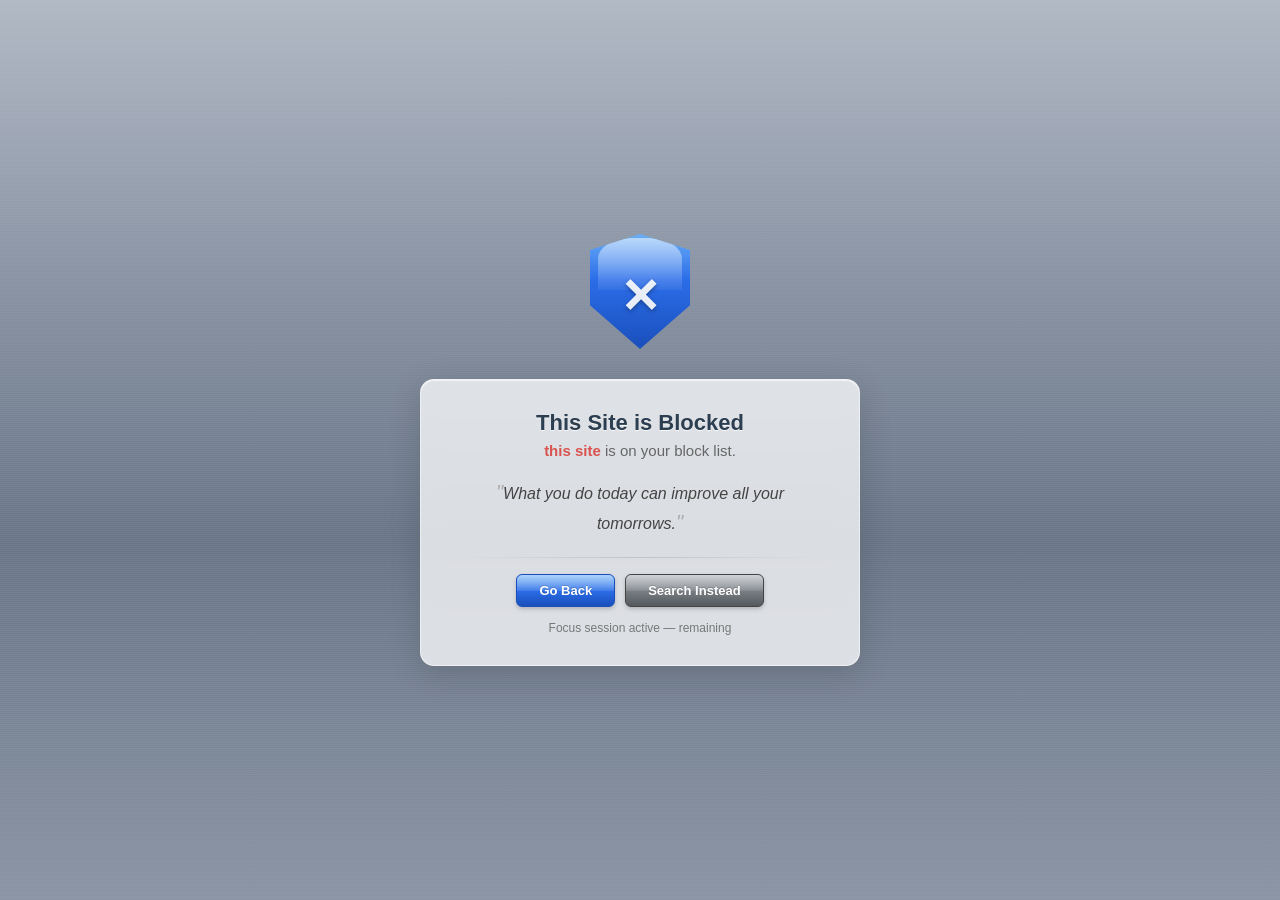
==== pages/blocked.html @ 59e31a24 "Add FocusGuard Chrome extension for blocking distracting websites Features: - Block websites by doma" ====
<!DOCTYPE html>
<html lang="en">
<head>
  <meta charset="UTF-8">
  <meta name="viewport" content="width=device-width, initial-scale=1.0">
  <title>Site Blocked — FocusGuard</title>
  <style>
    /* Apple 2007 Aqua Blocked Page */
    :root {
      --font-stack: "Lucida Grande", "Segoe UI", "Helvetica Neue", Helvetica, Arial, sans-serif;
    }

    * { margin: 0; padding: 0; box-sizing: border-box; }

    body {
      min-height: 100vh;
      font-family: var(--font-stack);
      background:
        repeating-linear-gradient(
          0deg,
          transparent, transparent 1px,
          rgba(255,255,255,0.04) 1px, rgba(255,255,255,0.04) 2px
        ),
        linear-gradient(180deg, #b0b8c4 0%, #8a94a4 30%, #6a7688 60%, #8a94a4 100%);
      display: flex;
      align-items: center;
      justify-content: center;
      color: #1a1a1a;
    }

    .container {
      text-align: center;
      max-width: 520px;
      padding: 40px;
    }

    /* Shield icon — large Aqua style */
    .shield {
      width: 100px;
      height: 115px;
      margin: 0 auto 30px;
      position: relative;
    }

    .shield-body {
      width: 100px;
      height: 115px;
      background: linear-gradient(180deg, #6aaef7 0%, #2b6de8 40%, #1a4fbb 100%);
      clip-path: polygon(50% 0%, 100% 14%, 100% 62%, 50% 100%, 0% 62%, 0% 14%);
      position: relative;
      box-shadow: 0 4px 16px rgba(0,0,0,0.3);
    }

    .shield-body::before {
      content: "";
      position: absolute;
      top: 4px;
      left: 8px;
      right: 8px;
      height: 45%;
      background: linear-gradient(180deg, rgba(255,255,255,0.55), rgba(255,255,255,0.05));
      border-radius: 40% 40% 0 0;
    }

    .shield-body::after {
      content: "\2715";
      position: absolute;
      inset: 0;
      display: flex;
      align-items: center;
      justify-content: center;
      font-size: 48px;
      font-weight: bold;
      color: rgba(255,255,255,0.9);
      text-shadow: 0 2px 4px rgba(0,0,0,0.3);
      padding-top: 8px;
    }

    /* Glass card */
    .card {
      background: rgba(255,255,255,0.75);
      border: 1px solid rgba(255,255,255,0.5);
      border-radius: 14px;
      padding: 30px 36px;
      box-shadow:
        0 8px 32px rgba(0,0,0,0.15),
        0 1px 0 rgba(255,255,255,0.6) inset;
      backdrop-filter: blur(12px);
    }

    h1 {
      font-size: 22px;
      font-weight: bold;
      color: #2c3e50;
      margin-bottom: 6px;
      text-shadow: 0 1px 0 rgba(255,255,255,0.8);
    }

    .domain-name {
      font-size: 15px;
      color: #666;
      margin-bottom: 18px;
      word-break: break-all;
    }

    .domain-name strong {
      color: #d9534f;
    }

    .motivation {
      font-size: 16px;
      line-height: 1.5;
      color: #444;
      margin-bottom: 20px;
      font-style: italic;
    }

    .motivation::before,
    .motivation::after {
      content: '"';
      color: #aaa;
      font-size: 20px;
    }

    .divider {
      height: 1px;
      background: linear-gradient(90deg, transparent, rgba(0,0,0,0.12), transparent);
      margin: 16px 0;
    }

    .actions {
      display: flex;
      gap: 10px;
      justify-content: center;
      flex-wrap: wrap;
    }

    .aqua-btn {
      font-family: var(--font-stack);
      font-size: 13px;
      font-weight: bold;
      padding: 8px 22px;
      border-radius: 6px;
      border: 1px solid rgba(0,0,0,0.25);
      cursor: pointer;
      text-shadow: 0 -1px 0 rgba(0,0,0,0.2);
      color: #fff;
      position: relative;
      overflow: hidden;
      text-decoration: none;
      display: inline-block;
    }

    .aqua-btn::after {
      content: "";
      position: absolute;
      top: 0; left: 0; right: 0;
      height: 50%;
      background: linear-gradient(180deg, rgba(255,255,255,0.45), rgba(255,255,255,0.1));
      border-radius: 5px 5px 0 0;
      pointer-events: none;
    }

    .aqua-btn:active { transform: scale(0.97); }

    .btn-blue {
      background: linear-gradient(180deg, #6aaef7 0%, #2b6de8 50%, #1a4fbb 100%);
      border-color: #1a4fbb;
      box-shadow: 0 2px 4px rgba(0,0,0,0.2);
    }

    .btn-graphite {
      background: linear-gradient(180deg, #a8aeb5 0%, #7a7f85 50%, #555a5f 100%);
      border-color: #444;
      box-shadow: 0 2px 4px rgba(0,0,0,0.2);
    }

    .timer-info {
      margin-top: 14px;
      font-size: 12px;
      color: #777;
    }

    .timer-info strong {
      color: #2b6de8;
    }
  </style>
</head>
<body>
  <div class="container">
    <div class="shield">
      <div class="shield-body"></div>
    </div>
    <div class="card">
      <h1>This Site is Blocked</h1>
      <div class="domain-name" id="domainName">
        <strong id="blockedDomain"></strong> is on your block list.
      </div>
      <div class="motivation" id="motivation"></div>
      <div class="divider"></div>
      <div class="actions">
        <a class="aqua-btn btn-blue" id="goBackBtn" href="#">Go Back</a>
        <a class="aqua-btn btn-graphite" id="goHomeBtn" href="https://www.google.com">Search Instead</a>
      </div>
      <div class="timer-info hidden" id="timerInfo">
        Focus session active — <strong id="timerRemaining"></strong> remaining
      </div>
    </div>
  </div>

  <script>
    const QUOTES = [
      "The secret of getting ahead is getting started.",
      "Focus on being productive instead of busy.",
      "Your future self will thank you.",
      "Discipline is choosing between what you want now and what you want most.",
      "Don't count the days. Make the days count.",
      "Small disciplines repeated with consistency lead to great achievements.",
      "The successful warrior is the average person with laser-like focus.",
      "It's not about having time, it's about making time.",
      "You will never always be motivated. You have to learn to be disciplined.",
      "What you do today can improve all your tomorrows."
    ];

    const params = new URLSearchParams(window.location.search);
    const domain = params.get("domain") || "this site";

    document.getElementById("blockedDomain").textContent = domain;
    document.getElementById("motivation").textContent =
      QUOTES[Math.floor(Math.random() * QUOTES.length)];

    document.getElementById("goBackBtn").addEventListener("click", (e) => {
      e.preventDefault();
      if (history.length > 1) history.back();
      else window.location.href = "https://www.google.com";
    });

    // Check focus session timer
    chrome.runtime.sendMessage({ type: "GET_STATE" }, (res) => {
      if (res && res.state && res.state.focusSession) {
        const remaining = Math.max(0, res.state.focusSession.endTime - Date.now());
        if (remaining > 0) {
          const mins = Math.ceil(remaining / 60000);
          document.getElementById("timerRemaining").textContent =
            mins > 60 ? `${Math.floor(mins/60)}h ${mins%60}m` : `${mins}m`;
          document.getElementById("timerInfo").classList.remove("hidden");
        }
      }
    });

    // Record the block
    chrome.runtime.sendMessage({ type: "RECORD_BLOCK" });
  </script>
</body>
</html>
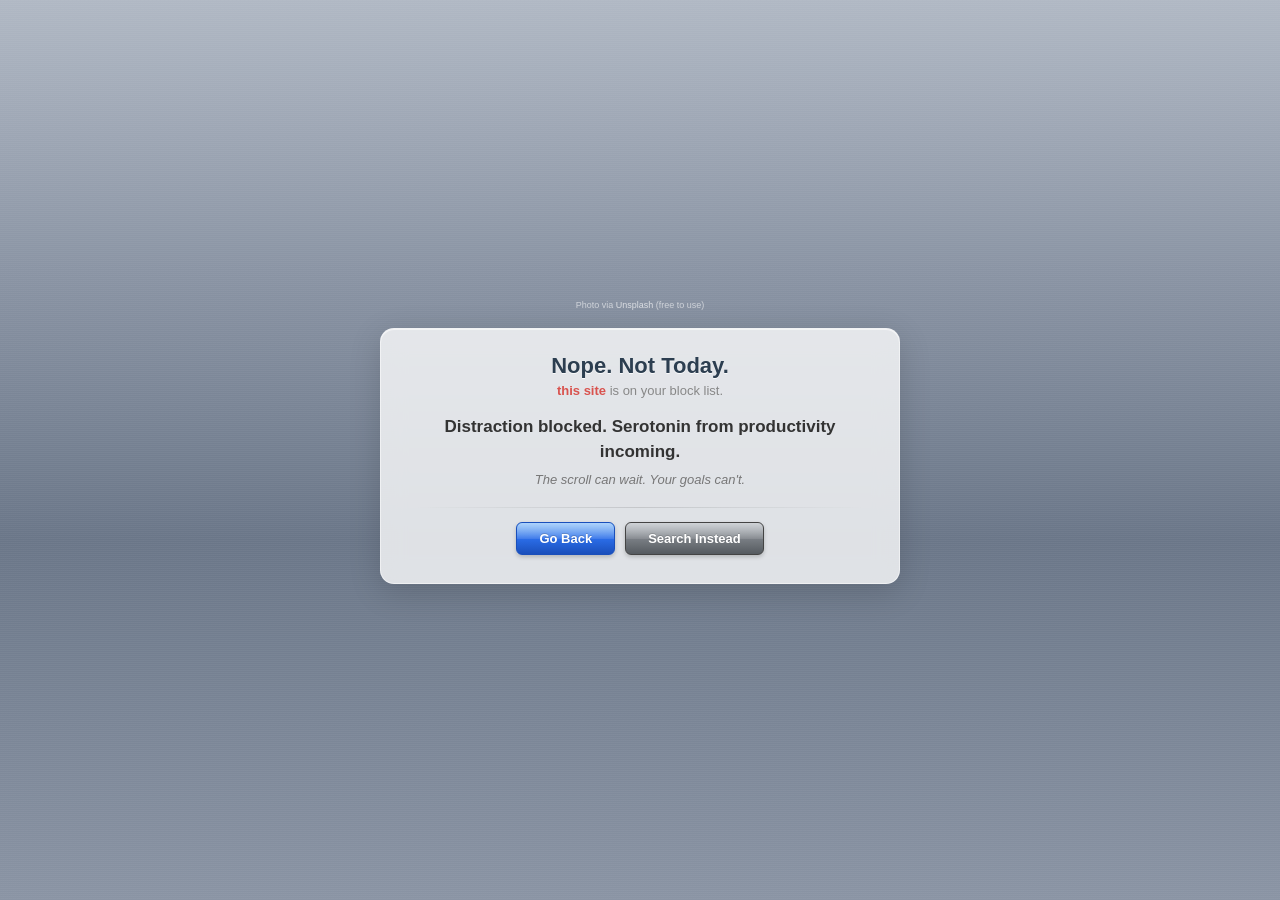
==== commit 478cc487: "Redesign blocked page with cute animal images and snarky captions - 16 royalty-free animal photos fr" ====
--- a/pages/blocked.html
+++ b/pages/blocked.html
@@ -5,7 +5,7 @@
   <meta name="viewport" content="width=device-width, initial-scale=1.0">
   <title>Site Blocked — FocusGuard</title>
   <style>
-    /* Apple 2007 Aqua Blocked Page */
+    /* Apple 2007 Aqua Blocked Page — Animal Edition */
     :root {
       --font-stack: "Lucida Grande", "Segoe UI", "Helvetica Neue", Helvetica, Arial, sans-serif;
     }
@@ -30,58 +30,70 @@
 
     .container {
       text-align: center;
-      max-width: 520px;
-      padding: 40px;
-    }
-
-    /* Shield icon — large Aqua style */
-    .shield {
-      width: 100px;
-      height: 115px;
-      margin: 0 auto 30px;
+      max-width: 560px;
+      padding: 30px 20px;
+    }
+
+    /* ── Animal Image ────────────────────────────── */
+
+    .animal-frame {
+      width: 280px;
+      height: 210px;
+      margin: 0 auto 20px;
+      border-radius: 14px;
+      overflow: hidden;
+      border: 3px solid rgba(255,255,255,0.6);
+      box-shadow:
+        0 6px 24px rgba(0,0,0,0.3),
+        0 2px 0 rgba(255,255,255,0.3) inset;
       position: relative;
-    }
-
-    .shield-body {
-      width: 100px;
-      height: 115px;
-      background: linear-gradient(180deg, #6aaef7 0%, #2b6de8 40%, #1a4fbb 100%);
-      clip-path: polygon(50% 0%, 100% 14%, 100% 62%, 50% 100%, 0% 62%, 0% 14%);
-      position: relative;
-      box-shadow: 0 4px 16px rgba(0,0,0,0.3);
-    }
-
-    .shield-body::before {
+      background: #ddd;
+    }
+
+    .animal-frame img {
+      width: 100%;
+      height: 100%;
+      object-fit: cover;
+      display: block;
+    }
+
+    /* Aqua glass shine overlay on image */
+    .animal-frame::after {
       content: "";
       position: absolute;
-      top: 4px;
-      left: 8px;
-      right: 8px;
+      top: 0;
+      left: 0;
+      right: 0;
       height: 45%;
-      background: linear-gradient(180deg, rgba(255,255,255,0.55), rgba(255,255,255,0.05));
-      border-radius: 40% 40% 0 0;
-    }
-
-    .shield-body::after {
-      content: "\2715";
-      position: absolute;
-      inset: 0;
-      display: flex;
-      align-items: center;
-      justify-content: center;
-      font-size: 48px;
-      font-weight: bold;
-      color: rgba(255,255,255,0.9);
-      text-shadow: 0 2px 4px rgba(0,0,0,0.3);
-      padding-top: 8px;
-    }
-
-    /* Glass card */
+      background: linear-gradient(180deg, rgba(255,255,255,0.25), rgba(255,255,255,0));
+      pointer-events: none;
+    }
+
+    .animal-credit {
+      font-size: 9px;
+      color: rgba(255,255,255,0.6);
+      margin-top: -16px;
+      margin-bottom: 18px;
+      position: relative;
+      z-index: 1;
+    }
+
+    .animal-credit a {
+      color: rgba(255,255,255,0.7);
+      text-decoration: none;
+    }
+
+    .animal-credit a:hover {
+      text-decoration: underline;
+    }
+
+    /* ── Glass Card ──────────────────────────────── */
+
     .card {
-      background: rgba(255,255,255,0.75);
+      background: rgba(255,255,255,0.78);
       border: 1px solid rgba(255,255,255,0.5);
       border-radius: 14px;
-      padding: 30px 36px;
+      padding: 24px 32px 28px;
       box-shadow:
         0 8px 32px rgba(0,0,0,0.15),
         0 1px 0 rgba(255,255,255,0.6) inset;
@@ -92,41 +104,47 @@
       font-size: 22px;
       font-weight: bold;
       color: #2c3e50;
-      margin-bottom: 6px;
+      margin-bottom: 4px;
       text-shadow: 0 1px 0 rgba(255,255,255,0.8);
     }
 
     .domain-name {
-      font-size: 15px;
-      color: #666;
-      margin-bottom: 18px;
+      font-size: 13px;
+      color: #888;
+      margin-bottom: 16px;
       word-break: break-all;
     }
 
     .domain-name strong {
       color: #d9534f;
-    }
-
-    .motivation {
-      font-size: 16px;
+      font-weight: 600;
+    }
+
+    /* ── Snarky Caption ──────────────────────────── */
+
+    .caption {
+      font-size: 17px;
       line-height: 1.5;
-      color: #444;
-      margin-bottom: 20px;
+      color: #333;
+      margin-bottom: 6px;
+      font-weight: 600;
+    }
+
+    .subcaption {
+      font-size: 13px;
+      color: #777;
       font-style: italic;
-    }
-
-    .motivation::before,
-    .motivation::after {
-      content: '"';
-      color: #aaa;
-      font-size: 20px;
+      margin-bottom: 18px;
+      line-height: 1.4;
     }
 
     .divider {
       height: 1px;
       background: linear-gradient(90deg, transparent, rgba(0,0,0,0.12), transparent);
-      margin: 16px 0;
-    }
+      margin: 14px 0;
+    }
+
+    /* ── Buttons ──────────────────────────────────── */
 
     .actions {
       display: flex;
@@ -149,6 +167,7 @@
       overflow: hidden;
       text-decoration: none;
       display: inline-block;
+      transition: transform 0.1s;
     }
 
     .aqua-btn::after {
@@ -184,24 +203,52 @@
     .timer-info strong {
       color: #2b6de8;
     }
+
+    .hidden { display: none !important; }
+
+    /* Loading state */
+    .animal-frame.loading {
+      display: flex;
+      align-items: center;
+      justify-content: center;
+      background: linear-gradient(180deg, #e0e0e0, #ccc);
+    }
+
+    .animal-frame.loading::before {
+      content: "Loading cute distraction...";
+      font-size: 11px;
+      color: #999;
+      font-style: italic;
+    }
   </style>
 </head>
 <body>
   <div class="container">
-    <div class="shield">
-      <div class="shield-body"></div>
+    <!-- Animal Image -->
+    <div class="animal-frame loading" id="animalFrame">
+      <img id="animalImg" alt="Cute animal reminding you to stay focused" style="display:none">
     </div>
+    <div class="animal-credit">
+      Photo via <a href="https://unsplash.com" target="_blank" rel="noopener">Unsplash</a> (free to use)
+    </div>
+
+    <!-- Card -->
     <div class="card">
-      <h1>This Site is Blocked</h1>
-      <div class="domain-name" id="domainName">
+      <h1>Nope. Not Today.</h1>
+      <div class="domain-name">
         <strong id="blockedDomain"></strong> is on your block list.
       </div>
-      <div class="motivation" id="motivation"></div>
+
+      <div class="caption" id="caption"></div>
+      <div class="subcaption" id="subcaption"></div>
+
       <div class="divider"></div>
+
       <div class="actions">
         <a class="aqua-btn btn-blue" id="goBackBtn" href="#">Go Back</a>
         <a class="aqua-btn btn-graphite" id="goHomeBtn" href="https://www.google.com">Search Instead</a>
       </div>
+
       <div class="timer-info hidden" id="timerInfo">
         Focus session active — <strong id="timerRemaining"></strong> remaining
       </div>
@@ -209,33 +256,198 @@
   </div>
 
   <script>
-    const QUOTES = [
-      "The secret of getting ahead is getting started.",
-      "Focus on being productive instead of busy.",
-      "Your future self will thank you.",
-      "Discipline is choosing between what you want now and what you want most.",
-      "Don't count the days. Make the days count.",
-      "Small disciplines repeated with consistency lead to great achievements.",
-      "The successful warrior is the average person with laser-like focus.",
-      "It's not about having time, it's about making time.",
-      "You will never always be motivated. You have to learn to be disciplined.",
-      "What you do today can improve all your tomorrows."
+    // ── Cute Animal Images (Unsplash — royalty free) ──
+    const ANIMALS = [
+      {
+        url: "https://images.unsplash.com/photo-1587300003388-59208cc962cb?w=560&h=420&fit=crop",
+        alt: "Golden retriever looking at you"
+      },
+      {
+        url: "https://images.unsplash.com/photo-1583511655857-d19b40a7a54e?w=560&h=420&fit=crop",
+        alt: "Adorable golden retriever puppy"
+      },
+      {
+        url: "https://images.unsplash.com/photo-1530281700549-e82e7bf110d6?w=560&h=420&fit=crop",
+        alt: "Happy dog outdoors"
+      },
+      {
+        url: "https://images.unsplash.com/photo-1548199973-03cce0bbc87b?w=560&h=420&fit=crop",
+        alt: "Two dogs running joyfully"
+      },
+      {
+        url: "https://images.unsplash.com/photo-1587402092301-725e37c70fd8?w=560&h=420&fit=crop",
+        alt: "Cute puppy looking up"
+      },
+      {
+        url: "https://images.unsplash.com/photo-1574158622682-e40e69881006?w=560&h=420&fit=crop",
+        alt: "Cute little kitten"
+      },
+      {
+        url: "https://images.unsplash.com/photo-1495360010541-f48722b34f7d?w=560&h=420&fit=crop",
+        alt: "Orange kitten with big eyes"
+      },
+      {
+        url: "https://images.unsplash.com/photo-1526336024174-e58f5cdd8e13?w=560&h=420&fit=crop",
+        alt: "Cat looking up curiously"
+      },
+      {
+        url: "https://images.unsplash.com/photo-1573865526739-10659fec78a5?w=560&h=420&fit=crop",
+        alt: "Cute cat lying down"
+      },
+      {
+        url: "https://images.unsplash.com/photo-1606567595334-d39972c85dbe?w=560&h=420&fit=crop",
+        alt: "Fluffy white kitten"
+      },
+      {
+        url: "https://images.unsplash.com/photo-1452857297128-d9c29adba80b?w=560&h=420&fit=crop",
+        alt: "Adorable bunny rabbit"
+      },
+      {
+        url: "https://images.unsplash.com/photo-1425082661705-1834bfd09dca?w=560&h=420&fit=crop",
+        alt: "Tiny hamster"
+      },
+      {
+        url: "https://images.unsplash.com/photo-1535930749574-1399327ce78f?w=560&h=420&fit=crop",
+        alt: "Cute cat with bright eyes"
+      },
+      {
+        url: "https://images.unsplash.com/photo-1543466835-00a7907e9de1?w=560&h=420&fit=crop",
+        alt: "Happy corgi smiling"
+      },
+      {
+        url: "https://images.unsplash.com/photo-1586671267731-da2cf3ceeb80?w=560&h=420&fit=crop",
+        alt: "Pug puppy with big eyes"
+      },
+      {
+        url: "https://images.unsplash.com/photo-1518882174711-1de40238921b?w=560&h=420&fit=crop",
+        alt: "Cute duckling"
+      }
     ];
 
+    // ── Snarky Captions (paired: headline + subtext) ──
+    const CAPTIONS = [
+      {
+        caption: "This puppy believes in you. Don't let him down.",
+        sub: "You blocked this site for a reason. Your future self is already proud."
+      },
+      {
+        caption: "Look at this face. Now close the tab.",
+        sub: "Every time you resist, a kitten earns its whiskers. Probably."
+      },
+      {
+        caption: "You really thought you'd sneak past your own block list?",
+        sub: "Bold move. But you set this up because you're smarter than your impulses."
+      },
+      {
+        caption: "This little guy finished all his tasks today. Have you?",
+        sub: "Get back to work and you can scroll guilt-free later."
+      },
+      {
+        caption: "Plot twist: the real content was the productivity you gained along the way.",
+        sub: "Your future self just sent a thank-you card from next week."
+      },
+      {
+        caption: "Nice try. This site is in timeout.",
+        sub: "Remember when you added it? That version of you was thinking clearly."
+      },
+      {
+        caption: "This furball isn't judging you. Okay, maybe a little.",
+        sub: "One habit at a time. Today, you chose focus. Good call."
+      },
+      {
+        caption: "You vs. your distractions: 1-0. Keep the streak going.",
+        sub: "Every block is a tiny win. Stack enough and you've got a great day."
+      },
+      {
+        caption: "Even this hamster has more self-control than— wait, no, you do!",
+        sub: "You literally built a system to keep yourself on track. That's elite."
+      },
+      {
+        caption: "Somewhere, a motivational poster just got its wings.",
+        sub: "You chose discipline over dopamine. That's not nothing."
+      },
+      {
+        caption: "This site called. I told it you were busy being amazing.",
+        sub: "Building good habits is just future you writing a five-star review of past you."
+      },
+      {
+        caption: "Distraction blocked. Serotonin from productivity incoming.",
+        sub: "The scroll can wait. Your goals can't."
+      },
+      {
+        caption: "I'm not mad. I'm just disappointed. Actually no, I'm proud of you.",
+        sub: "You set a boundary and you're honoring it. That takes guts."
+      },
+      {
+        caption: "This bunny hopped in to say: stay on track, champ.",
+        sub: "You didn't install a blocker to ignore it. Let's go."
+      },
+      {
+        caption: "Your attention is worth more than whatever was on that site.",
+        sub: "Protect your focus like this little one protects its treats."
+      },
+      {
+        caption: "Access denied. Cuteness granted.",
+        sub: "Think of this as a reward for your discipline, not a punishment."
+      },
+      {
+        caption: "That site isn't going anywhere. But your momentum might.",
+        sub: "Stay in the zone. You'll thank yourself at the end of the day."
+      },
+      {
+        caption: "You came here looking for a distraction. Here's a better one.",
+        sub: "Pet the screen if you must. Then get back to work."
+      },
+      {
+        caption: "Breaking news: you chose yourself over mindless scrolling.",
+        sub: "That's the headline. Everything else is noise."
+      },
+      {
+        caption: "This duck thinks you're doing great. Don't prove it wrong.",
+        sub: "Small wins compound. This moment right here? That's compound interest."
+      }
+    ];
+
+    // ── Pick random image + caption (different each visit) ──
+    const animalIdx = Math.floor(Math.random() * ANIMALS.length);
+    const captionIdx = Math.floor(Math.random() * CAPTIONS.length);
+
+    const animal = ANIMALS[animalIdx];
+    const chosen = CAPTIONS[captionIdx];
+
+    // ── Set content ──
     const params = new URLSearchParams(window.location.search);
     const domain = params.get("domain") || "this site";
 
     document.getElementById("blockedDomain").textContent = domain;
-    document.getElementById("motivation").textContent =
-      QUOTES[Math.floor(Math.random() * QUOTES.length)];
-
+    document.getElementById("caption").textContent = chosen.caption;
+    document.getElementById("subcaption").textContent = chosen.sub;
+
+    // Load image
+    const img = document.getElementById("animalImg");
+    const frame = document.getElementById("animalFrame");
+
+    img.onload = function() {
+      frame.classList.remove("loading");
+      img.style.display = "block";
+    };
+
+    img.onerror = function() {
+      // Fallback: hide frame and just show text
+      frame.style.display = "none";
+    };
+
+    img.src = animal.url;
+    img.alt = animal.alt;
+
+    // ── Navigation ──
     document.getElementById("goBackBtn").addEventListener("click", (e) => {
       e.preventDefault();
       if (history.length > 1) history.back();
       else window.location.href = "https://www.google.com";
     });
 
-    // Check focus session timer
+    // ── Focus session timer ──
     chrome.runtime.sendMessage({ type: "GET_STATE" }, (res) => {
       if (res && res.state && res.state.focusSession) {
         const remaining = Math.max(0, res.state.focusSession.endTime - Date.now());
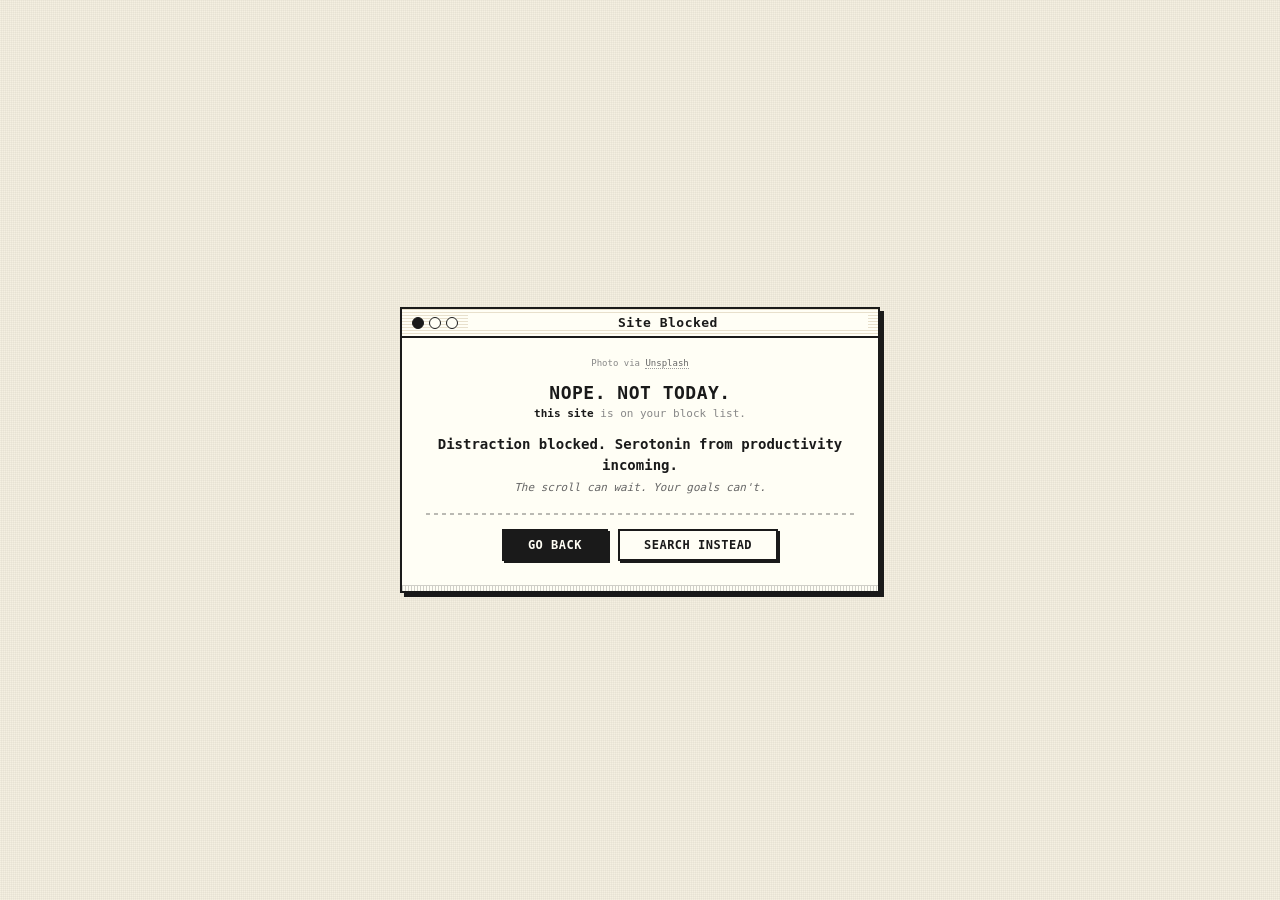
==== commit b3c87054: "Retheme entire UI from Apple Aqua to classic Macintosh System 7 style Design language: - Cream/off-w" ====
--- a/pages/blocked.html
+++ b/pages/blocked.html
@@ -5,49 +5,122 @@
   <meta name="viewport" content="width=device-width, initial-scale=1.0">
   <title>Site Blocked — FocusGuard</title>
   <style>
-    /* Apple 2007 Aqua Blocked Page — Animal Edition */
+    /* Classic Macintosh / System 7 Blocked Page */
     :root {
-      --font-stack: "Lucida Grande", "Segoe UI", "Helvetica Neue", Helvetica, Arial, sans-serif;
+      --cream: #f5f0e1;
+      --cream-dark: #e8e0cc;
+      --black: #1a1a1a;
+      --white: #fffef5;
+      --border: 2px solid var(--black);
+      --border-thin: 1px solid var(--black);
+      --font: "Geneva", "ChicagoFLF", "Charcoal", "Lucida Grande", "Monaco", monospace;
+      --shadow: 4px 4px 0 var(--black);
     }
 
     * { margin: 0; padding: 0; box-sizing: border-box; }
 
     body {
       min-height: 100vh;
-      font-family: var(--font-stack);
-      background:
+      font-family: var(--font);
+      background: var(--cream);
+      /* Classic Mac desktop pattern */
+      background-image:
         repeating-linear-gradient(
           0deg,
-          transparent, transparent 1px,
-          rgba(255,255,255,0.04) 1px, rgba(255,255,255,0.04) 2px
+          transparent 0px, transparent 1px,
+          rgba(0,0,0,0.03) 1px, rgba(0,0,0,0.03) 2px
         ),
-        linear-gradient(180deg, #b0b8c4 0%, #8a94a4 30%, #6a7688 60%, #8a94a4 100%);
+        repeating-linear-gradient(
+          90deg,
+          transparent 0px, transparent 1px,
+          rgba(0,0,0,0.03) 1px, rgba(0,0,0,0.03) 2px
+        );
       display: flex;
       align-items: center;
       justify-content: center;
-      color: #1a1a1a;
+      color: var(--black);
+      image-rendering: pixelated;
     }
 
     .container {
       text-align: center;
-      max-width: 560px;
+      max-width: 520px;
       padding: 30px 20px;
     }
 
+    /* ── Classic Mac Window ───────────────────────── */
+
+    .window {
+      background: var(--white);
+      border: var(--border);
+      box-shadow: var(--shadow);
+      overflow: hidden;
+    }
+
+    .window-titlebar {
+      display: flex;
+      align-items: center;
+      padding: 6px 10px;
+      border-bottom: var(--border);
+      background: var(--white);
+      /* Classic horizontal lines pattern in titlebar */
+      background-image:
+        repeating-linear-gradient(
+          0deg,
+          transparent 0px, transparent 2px,
+          var(--cream-dark) 2px, var(--cream-dark) 3px
+        );
+    }
+
+    .window-dots {
+      display: flex;
+      gap: 5px;
+      margin-right: 10px;
+    }
+
+    .window-dot {
+      width: 12px;
+      height: 12px;
+      border-radius: 50%;
+      border: var(--border-thin);
+      background: var(--white);
+    }
+
+    .window-dot:first-child {
+      background: var(--black);
+    }
+
+    .window-title {
+      flex: 1;
+      text-align: center;
+      font-size: 13px;
+      font-weight: bold;
+      letter-spacing: 0.5px;
+      background: var(--white);
+      padding: 0 8px;
+    }
+
+    .window-body {
+      padding: 20px 24px 24px;
+    }
+
     /* ── Animal Image ────────────────────────────── */
 
     .animal-frame {
-      width: 280px;
-      height: 210px;
-      margin: 0 auto 20px;
-      border-radius: 14px;
+      width: 260px;
+      height: 195px;
+      margin: 0 auto 6px;
+      border: var(--border);
       overflow: hidden;
-      border: 3px solid rgba(255,255,255,0.6);
-      box-shadow:
-        0 6px 24px rgba(0,0,0,0.3),
-        0 2px 0 rgba(255,255,255,0.3) inset;
       position: relative;
-      background: #ddd;
+      background: var(--cream-dark);
+      /* Dithered loading pattern */
+      background-image:
+        repeating-linear-gradient(
+          45deg,
+          transparent 0px, transparent 2px,
+          rgba(0,0,0,0.06) 2px, rgba(0,0,0,0.06) 4px
+        );
     }
 
     .animal-frame img {
@@ -55,93 +128,72 @@
       height: 100%;
       object-fit: cover;
       display: block;
-    }
-
-    /* Aqua glass shine overlay on image */
-    .animal-frame::after {
-      content: "";
-      position: absolute;
-      top: 0;
-      left: 0;
-      right: 0;
-      height: 45%;
-      background: linear-gradient(180deg, rgba(255,255,255,0.25), rgba(255,255,255,0));
-      pointer-events: none;
+      /* Retro halftone feel */
+      filter: contrast(1.1) saturate(0.3);
     }
 
     .animal-credit {
       font-size: 9px;
-      color: rgba(255,255,255,0.6);
-      margin-top: -16px;
-      margin-bottom: 18px;
-      position: relative;
-      z-index: 1;
+      color: #888;
+      margin-bottom: 14px;
     }
 
     .animal-credit a {
-      color: rgba(255,255,255,0.7);
+      color: #666;
       text-decoration: none;
-    }
-
-    .animal-credit a:hover {
-      text-decoration: underline;
-    }
-
-    /* ── Glass Card ──────────────────────────────── */
-
-    .card {
-      background: rgba(255,255,255,0.78);
-      border: 1px solid rgba(255,255,255,0.5);
-      border-radius: 14px;
-      padding: 24px 32px 28px;
-      box-shadow:
-        0 8px 32px rgba(0,0,0,0.15),
-        0 1px 0 rgba(255,255,255,0.6) inset;
-      backdrop-filter: blur(12px);
-    }
+      border-bottom: 1px dotted #999;
+    }
+
+    /* ── Content ──────────────────────────────────── */
 
     h1 {
-      font-size: 22px;
+      font-size: 18px;
       font-weight: bold;
-      color: #2c3e50;
+      color: var(--black);
       margin-bottom: 4px;
-      text-shadow: 0 1px 0 rgba(255,255,255,0.8);
+      letter-spacing: 0.5px;
+      text-transform: uppercase;
     }
 
     .domain-name {
-      font-size: 13px;
+      font-size: 11px;
       color: #888;
+      margin-bottom: 14px;
+      word-break: break-all;
+      font-family: "Monaco", monospace;
+    }
+
+    .domain-name strong {
+      color: var(--black);
+      font-weight: bold;
+    }
+
+    .caption {
+      font-size: 14px;
+      line-height: 1.5;
+      color: var(--black);
+      margin-bottom: 4px;
+      font-weight: bold;
+    }
+
+    .subcaption {
+      font-size: 11px;
+      color: #666;
+      font-style: italic;
       margin-bottom: 16px;
-      word-break: break-all;
-    }
-
-    .domain-name strong {
-      color: #d9534f;
-      font-weight: 600;
-    }
-
-    /* ── Snarky Caption ──────────────────────────── */
-
-    .caption {
-      font-size: 17px;
       line-height: 1.5;
-      color: #333;
-      margin-bottom: 6px;
-      font-weight: 600;
-    }
-
-    .subcaption {
-      font-size: 13px;
-      color: #777;
-      font-style: italic;
-      margin-bottom: 18px;
-      line-height: 1.4;
     }
 
     .divider {
-      height: 1px;
-      background: linear-gradient(90deg, transparent, rgba(0,0,0,0.12), transparent);
+      height: 2px;
       margin: 14px 0;
+      background:
+        repeating-linear-gradient(
+          90deg,
+          var(--black) 0px, var(--black) 4px,
+          transparent 4px, transparent 8px
+        );
+      opacity: 0.3;
     }
 
     /* ── Buttons ──────────────────────────────────── */
@@ -153,55 +205,51 @@
       flex-wrap: wrap;
     }
 
-    .aqua-btn {
-      font-family: var(--font-stack);
-      font-size: 13px;
+    .mac-btn {
+      font-family: var(--font);
+      font-size: 12px;
       font-weight: bold;
-      padding: 8px 22px;
-      border-radius: 6px;
-      border: 1px solid rgba(0,0,0,0.25);
+      padding: 7px 24px;
+      border: var(--border);
       cursor: pointer;
-      text-shadow: 0 -1px 0 rgba(0,0,0,0.2);
-      color: #fff;
-      position: relative;
-      overflow: hidden;
+      color: var(--black);
+      background: var(--white);
+      box-shadow: 2px 2px 0 var(--black);
+      text-transform: uppercase;
+      letter-spacing: 0.5px;
       text-decoration: none;
       display: inline-block;
-      transition: transform 0.1s;
-    }
-
-    .aqua-btn::after {
-      content: "";
-      position: absolute;
-      top: 0; left: 0; right: 0;
-      height: 50%;
-      background: linear-gradient(180deg, rgba(255,255,255,0.45), rgba(255,255,255,0.1));
-      border-radius: 5px 5px 0 0;
-      pointer-events: none;
-    }
-
-    .aqua-btn:active { transform: scale(0.97); }
-
-    .btn-blue {
-      background: linear-gradient(180deg, #6aaef7 0%, #2b6de8 50%, #1a4fbb 100%);
-      border-color: #1a4fbb;
-      box-shadow: 0 2px 4px rgba(0,0,0,0.2);
-    }
-
-    .btn-graphite {
-      background: linear-gradient(180deg, #a8aeb5 0%, #7a7f85 50%, #555a5f 100%);
-      border-color: #444;
-      box-shadow: 0 2px 4px rgba(0,0,0,0.2);
+      transition: all 0.05s;
+    }
+
+    .mac-btn:active {
+      background: var(--black);
+      color: var(--white);
+      box-shadow: none;
+      transform: translate(2px, 2px);
+    }
+
+    .mac-btn-primary {
+      background: var(--black);
+      color: var(--white);
+    }
+
+    .mac-btn-primary:active {
+      background: var(--white);
+      color: var(--black);
     }
 
     .timer-info {
       margin-top: 14px;
-      font-size: 12px;
-      color: #777;
+      font-size: 11px;
+      color: #666;
+      font-weight: bold;
+      letter-spacing: 0.5px;
     }
 
     .timer-info strong {
-      color: #2b6de8;
+      color: var(--black);
+      font-family: "Monaco", monospace;
     }
 
     .hidden { display: none !important; }
@@ -211,47 +259,74 @@
       display: flex;
       align-items: center;
       justify-content: center;
-      background: linear-gradient(180deg, #e0e0e0, #ccc);
     }
 
     .animal-frame.loading::before {
-      content: "Loading cute distraction...";
-      font-size: 11px;
+      content: "[ loading... ]";
+      font-size: 10px;
       color: #999;
-      font-style: italic;
+      font-family: "Monaco", monospace;
+      letter-spacing: 1px;
+    }
+
+    /* ── Dither border decoration at bottom ───────── */
+
+    .window-footer {
+      height: 6px;
+      border-top: var(--border-thin);
+      background:
+        repeating-linear-gradient(
+          90deg,
+          var(--black) 0px, var(--black) 1px,
+          var(--white) 1px, var(--white) 3px
+        );
+      opacity: 0.2;
     }
   </style>
 </head>
 <body>
   <div class="container">
-    <!-- Animal Image -->
-    <div class="animal-frame loading" id="animalFrame">
-      <img id="animalImg" alt="Cute animal reminding you to stay focused" style="display:none">
-    </div>
-    <div class="animal-credit">
-      Photo via <a href="https://unsplash.com" target="_blank" rel="noopener">Unsplash</a> (free to use)
-    </div>
-
-    <!-- Card -->
-    <div class="card">
-      <h1>Nope. Not Today.</h1>
-      <div class="domain-name">
-        <strong id="blockedDomain"></strong> is on your block list.
+    <div class="window">
+      <!-- Classic Mac title bar -->
+      <div class="window-titlebar">
+        <div class="window-dots">
+          <div class="window-dot"></div>
+          <div class="window-dot"></div>
+          <div class="window-dot"></div>
+        </div>
+        <span class="window-title">Site Blocked</span>
       </div>
 
-      <div class="caption" id="caption"></div>
-      <div class="subcaption" id="subcaption"></div>
-
-      <div class="divider"></div>
-
-      <div class="actions">
-        <a class="aqua-btn btn-blue" id="goBackBtn" href="#">Go Back</a>
-        <a class="aqua-btn btn-graphite" id="goHomeBtn" href="https://www.google.com">Search Instead</a>
+      <div class="window-body">
+        <!-- Animal Image -->
+        <div class="animal-frame loading" id="animalFrame">
+          <img id="animalImg" alt="Cute animal reminding you to stay focused" style="display:none">
+        </div>
+        <div class="animal-credit">
+          Photo via <a href="https://unsplash.com" target="_blank" rel="noopener">Unsplash</a>
+        </div>
+
+        <h1>Nope. Not Today.</h1>
+        <div class="domain-name">
+          <strong id="blockedDomain"></strong> is on your block list.
+        </div>
+
+        <div class="caption" id="caption"></div>
+        <div class="subcaption" id="subcaption"></div>
+
+        <div class="divider"></div>
+
+        <div class="actions">
+          <a class="mac-btn mac-btn-primary" id="goBackBtn" href="#">Go Back</a>
+          <a class="mac-btn" id="goHomeBtn" href="https://www.google.com">Search Instead</a>
+        </div>
+
+        <div class="timer-info hidden" id="timerInfo">
+          Focus session active — <strong id="timerRemaining"></strong> remaining
+        </div>
       </div>
 
-      <div class="timer-info hidden" id="timerInfo">
-        Focus session active — <strong id="timerRemaining"></strong> remaining
-      </div>
+      <div class="window-footer"></div>
     </div>
   </div>
 
@@ -408,7 +483,7 @@
       }
     ];
 
-    // ── Pick random image + caption (different each visit) ──
+    // ── Pick random image + caption ──
     const animalIdx = Math.floor(Math.random() * ANIMALS.length);
     const captionIdx = Math.floor(Math.random() * CAPTIONS.length);
 
@@ -433,7 +508,6 @@
     };
 
     img.onerror = function() {
-      // Fallback: hide frame and just show text
       frame.style.display = "none";
     };
 
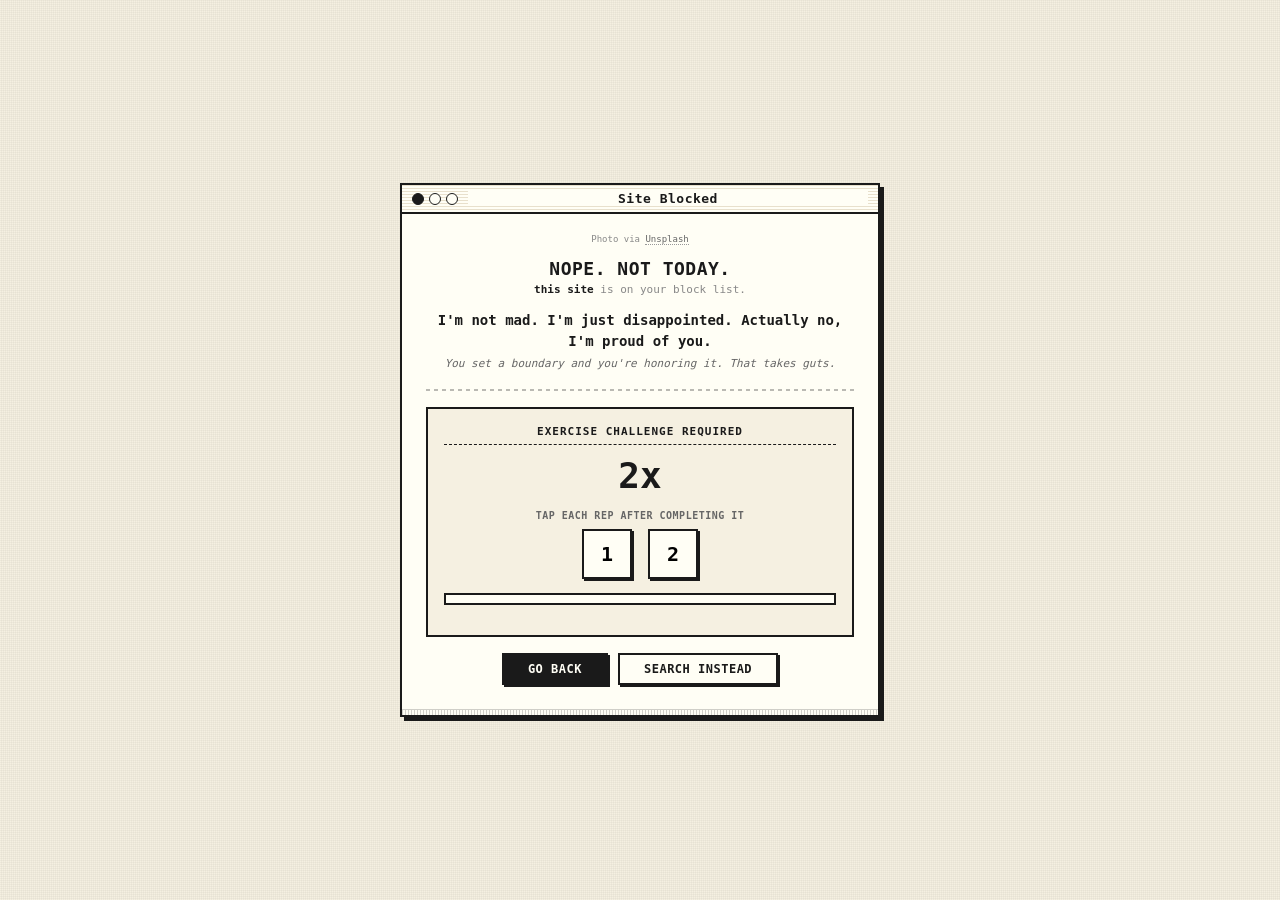
==== commit 79b7541a: "Add exercise challenges, selective element hiding, sync storage, and browsing history Major v2.0 upd" ====
--- a/pages/blocked.html
+++ b/pages/blocked.html
@@ -23,7 +23,6 @@
       min-height: 100vh;
       font-family: var(--font);
       background: var(--cream);
-      /* Classic Mac desktop pattern */
       background-image:
         repeating-linear-gradient(
           0deg,
@@ -63,7 +62,6 @@
       padding: 6px 10px;
       border-bottom: var(--border);
       background: var(--white);
-      /* Classic horizontal lines pattern in titlebar */
       background-image:
         repeating-linear-gradient(
           0deg,
@@ -114,7 +112,6 @@
       overflow: hidden;
       position: relative;
       background: var(--cream-dark);
-      /* Dithered loading pattern */
       background-image:
         repeating-linear-gradient(
           45deg,
@@ -128,7 +125,6 @@
       height: 100%;
       object-fit: cover;
       display: block;
-      /* Retro halftone feel */
       filter: contrast(1.1) saturate(0.3);
     }
 
@@ -239,6 +235,11 @@
       color: var(--black);
     }
 
+    .mac-btn:disabled {
+      opacity: 0.4;
+      cursor: not-allowed;
+    }
+
     .timer-info {
       margin-top: 14px;
       font-size: 11px;
@@ -267,6 +268,155 @@
       color: #999;
       font-family: "Monaco", monospace;
       letter-spacing: 1px;
+    }
+
+    /* ── Exercise Challenge ─────────────────────────── */
+
+    .exercise-challenge {
+      margin-top: 16px;
+      background: var(--cream);
+      border: var(--border);
+      padding: 16px;
+      text-align: center;
+    }
+
+    .exercise-header {
+      font-size: 11px;
+      font-weight: bold;
+      text-transform: uppercase;
+      letter-spacing: 1px;
+      margin-bottom: 10px;
+      padding-bottom: 6px;
+      border-bottom: 1px dashed var(--black);
+    }
+
+    .exercise-emoji {
+      font-size: 48px;
+      margin-bottom: 8px;
+      display: block;
+      filter: none;
+    }
+
+    .exercise-name {
+      font-size: 20px;
+      font-weight: bold;
+      color: var(--black);
+      margin-bottom: 4px;
+      text-transform: uppercase;
+      letter-spacing: 1px;
+    }
+
+    .exercise-quantity {
+      font-size: 36px;
+      font-weight: bold;
+      font-family: "Monaco", monospace;
+      color: var(--black);
+      margin-bottom: 4px;
+    }
+
+    .exercise-instruction {
+      font-size: 12px;
+      color: #555;
+      line-height: 1.5;
+      margin-bottom: 14px;
+      font-style: italic;
+    }
+
+    .exercise-timer {
+      font-size: 28px;
+      font-weight: bold;
+      font-family: "Monaco", monospace;
+      color: var(--black);
+      margin-bottom: 12px;
+      letter-spacing: 2px;
+    }
+
+    .exercise-progress-bar {
+      width: 100%;
+      height: 12px;
+      border: var(--border);
+      background: var(--white);
+      margin-bottom: 14px;
+      position: relative;
+      overflow: hidden;
+    }
+
+    .exercise-progress-fill {
+      height: 100%;
+      background: var(--black);
+      width: 0%;
+      transition: width 1s linear;
+    }
+
+    .exercise-status {
+      font-size: 10px;
+      font-weight: bold;
+      color: #666;
+      text-transform: uppercase;
+      letter-spacing: 0.5px;
+      margin-bottom: 8px;
+    }
+
+    .exercise-complete {
+      display: none;
+      margin-top: 10px;
+    }
+
+    .exercise-complete.show {
+      display: block;
+    }
+
+    .exercise-complete-text {
+      font-size: 14px;
+      font-weight: bold;
+      color: var(--black);
+      margin-bottom: 10px;
+      text-transform: uppercase;
+    }
+
+    /* ── Rep counter buttons ──────────────────── */
+
+    .rep-counter {
+      display: flex;
+      align-items: center;
+      justify-content: center;
+      gap: 16px;
+      margin-bottom: 14px;
+    }
+
+    .rep-btn {
+      width: 50px;
+      height: 50px;
+      border: var(--border);
+      background: var(--white);
+      font-family: var(--font);
+      font-size: 20px;
+      font-weight: bold;
+      cursor: pointer;
+      box-shadow: 2px 2px 0 var(--black);
+      display: flex;
+      align-items: center;
+      justify-content: center;
+      transition: all 0.05s;
+    }
+
+    .rep-btn:active {
+      background: var(--black);
+      color: var(--white);
+      box-shadow: none;
+      transform: translate(2px, 2px);
+    }
+
+    .rep-btn.done {
+      background: var(--black);
+      color: var(--white);
+      box-shadow: none;
+    }
+
+    .rep-count-display {
+      font-size: 24px;
+      font-weight: bold;
+      font-family: "Monaco", monospace;
     }
 
     /* ── Dither border decoration at bottom ───────── */
@@ -316,7 +466,32 @@
 
         <div class="divider"></div>
 
-        <div class="actions">
+        <!-- Exercise Challenge Section -->
+        <div class="exercise-challenge" id="exerciseChallenge">
+          <div class="exercise-header">Exercise Challenge Required</div>
+          <div class="exercise-emoji" id="exerciseEmoji"></div>
+          <div class="exercise-name" id="exerciseName"></div>
+          <div class="exercise-quantity"><span id="exerciseQty">2</span>x</div>
+          <div class="exercise-instruction" id="exerciseInstruction"></div>
+
+          <div class="exercise-status" id="exerciseStatus">Tap each rep after completing it</div>
+
+          <div class="rep-counter" id="repCounter">
+            <button class="rep-btn" id="rep1" data-rep="1">1</button>
+            <button class="rep-btn" id="rep2" data-rep="2">2</button>
+          </div>
+
+          <div class="exercise-progress-bar">
+            <div class="exercise-progress-fill" id="progressFill"></div>
+          </div>
+
+          <div class="exercise-complete" id="exerciseComplete">
+            <div class="exercise-complete-text">Exercise Complete! Nice work.</div>
+          </div>
+        </div>
+
+        <!-- Actions (hidden until exercise is complete when challenge is enabled) -->
+        <div class="actions" id="actionButtons" style="margin-top: 16px;">
           <a class="mac-btn mac-btn-primary" id="goBackBtn" href="#">Go Back</a>
           <a class="mac-btn" id="goHomeBtn" href="https://www.google.com">Search Instead</a>
         </div>
@@ -434,7 +609,7 @@
         sub: "Every block is a tiny win. Stack enough and you've got a great day."
       },
       {
-        caption: "Even this hamster has more self-control than— wait, no, you do!",
+        caption: "Even this hamster has more self-control than\u2014 wait, no, you do!",
         sub: "You literally built a system to keep yourself on track. That's elite."
       },
       {
@@ -535,7 +710,108 @@
     });
 
     // Record the block
-    chrome.runtime.sendMessage({ type: "RECORD_BLOCK" });
+    chrome.runtime.sendMessage({ type: "RECORD_BLOCK", domain });
+
+    // ── Exercise Challenge ──
+
+    let exerciseCompleted = false;
+    let repsCompleted = 0;
+    const REQUIRED_REPS = 2;
+
+    function initExerciseChallenge() {
+      chrome.runtime.sendMessage({ type: "GET_STATE" }, (res) => {
+        if (!res || !res.state) return;
+
+        const challengeEnabled = res.state.exerciseChallengeEnabled !== false;
+        const challengeEl = document.getElementById("exerciseChallenge");
+        const actionBtns = document.getElementById("actionButtons");
+
+        if (!challengeEnabled) {
+          // No exercise challenge - show buttons directly
+          challengeEl.classList.add("hidden");
+          return;
+        }
+
+        // Get a random exercise
+        chrome.runtime.sendMessage({ type: "GET_EXERCISE" }, (exRes) => {
+          if (!exRes || !exRes.exercise) return;
+
+          const exercise = exRes.exercise;
+
+          document.getElementById("exerciseEmoji").textContent = exercise.emoji;
+          document.getElementById("exerciseName").textContent = exercise.name;
+          document.getElementById("exerciseQty").textContent = exercise.quantity;
+          document.getElementById("exerciseInstruction").textContent = exercise.instruction;
+
+          // Hide action buttons until exercise is complete
+          const goBackBtn = document.getElementById("goBackBtn");
+          const goHomeBtn = document.getElementById("goHomeBtn");
+          goBackBtn.style.pointerEvents = "none";
+          goBackBtn.style.opacity = "0.3";
+          goHomeBtn.style.pointerEvents = "none";
+          goHomeBtn.style.opacity = "0.3";
+
+          // Setup rep buttons
+          setupRepButtons();
+        });
+      });
+    }
+
+    function setupRepButtons() {
+      const rep1 = document.getElementById("rep1");
+      const rep2 = document.getElementById("rep2");
+      const progressFill = document.getElementById("progressFill");
+      const statusEl = document.getElementById("exerciseStatus");
+
+      rep1.addEventListener("click", () => {
+        if (rep1.classList.contains("done")) return;
+        rep1.classList.add("done");
+        rep1.textContent = "\u2713";
+        repsCompleted++;
+        progressFill.style.width = `${(repsCompleted / REQUIRED_REPS) * 100}%`;
+        statusEl.textContent = `${repsCompleted}/${REQUIRED_REPS} reps completed`;
+        checkExerciseComplete();
+      });
+
+      rep2.addEventListener("click", () => {
+        if (rep2.classList.contains("done")) return;
+        if (repsCompleted < 1) {
+          statusEl.textContent = "Complete rep 1 first!";
+          return;
+        }
+        rep2.classList.add("done");
+        rep2.textContent = "\u2713";
+        repsCompleted++;
+        progressFill.style.width = `${(repsCompleted / REQUIRED_REPS) * 100}%`;
+        statusEl.textContent = `${repsCompleted}/${REQUIRED_REPS} reps completed`;
+        checkExerciseComplete();
+      });
+    }
+
+    function checkExerciseComplete() {
+      if (repsCompleted >= REQUIRED_REPS) {
+        exerciseCompleted = true;
+
+        const statusEl = document.getElementById("exerciseStatus");
+        statusEl.textContent = "All reps completed!";
+
+        const completeEl = document.getElementById("exerciseComplete");
+        completeEl.classList.add("show");
+
+        // Unlock the navigation buttons
+        const goBackBtn = document.getElementById("goBackBtn");
+        const goHomeBtn = document.getElementById("goHomeBtn");
+        goBackBtn.style.pointerEvents = "";
+        goBackBtn.style.opacity = "";
+        goHomeBtn.style.pointerEvents = "";
+        goHomeBtn.style.opacity = "";
+
+        // Record the exercise completion
+        chrome.runtime.sendMessage({ type: "RECORD_EXERCISE" });
+      }
+    }
+
+    initExerciseChallenge();
   </script>
 </body>
 </html>
